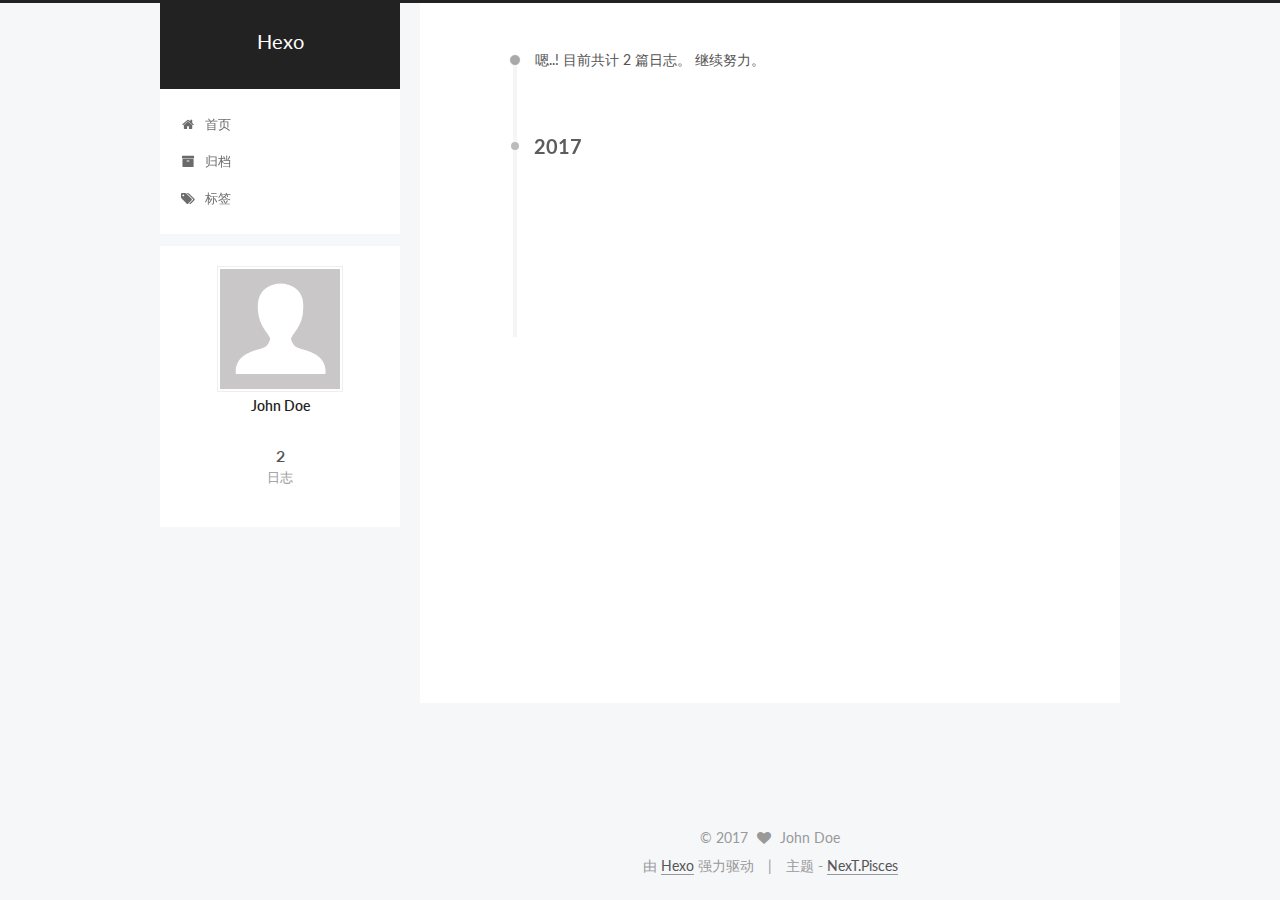
==== archives/index.html @ 5def54e6 "Site updated: 2017-03-14 14:18:37" ====
<!doctype html>



  


<html class="theme-next pisces use-motion" lang="zh-Hans">
<head>
  <meta charset="UTF-8"/>
<meta http-equiv="X-UA-Compatible" content="IE=edge" />
<meta name="viewport" content="width=device-width, initial-scale=1, maximum-scale=1"/>



<meta http-equiv="Cache-Control" content="no-transform" />
<meta http-equiv="Cache-Control" content="no-siteapp" />















  
  
  <link href="/lib/fancybox/source/jquery.fancybox.css?v=2.1.5" rel="stylesheet" type="text/css" />




  
  
  
  

  
    
    
  

  

  

  

  

  
    
    
    <link href="//fonts.googleapis.com/css?family=Lato:300,300italic,400,400italic,700,700italic&subset=latin,latin-ext" rel="stylesheet" type="text/css">
  






<link href="/lib/font-awesome/css/font-awesome.min.css?v=4.6.2" rel="stylesheet" type="text/css" />

<link href="/css/main.css?v=5.1.0" rel="stylesheet" type="text/css" />


  <meta name="keywords" content="Hexo, NexT" />








  <link rel="shortcut icon" type="image/x-icon" href="/favicon.ico?v=5.1.0" />






<meta property="og:type" content="website">
<meta property="og:title" content="Hexo">
<meta property="og:url" content="http://yoursite.com/archives/index.html">
<meta property="og:site_name" content="Hexo">
<meta name="twitter:card" content="summary">
<meta name="twitter:title" content="Hexo">



<script type="text/javascript" id="hexo.configurations">
  var NexT = window.NexT || {};
  var CONFIG = {
    root: '/',
    scheme: 'Pisces',
    sidebar: {"position":"left","display":"post","offset":12,"offset_float":0,"b2t":false,"scrollpercent":false},
    fancybox: true,
    motion: true,
    duoshuo: {
      userId: '0',
      author: '博主'
    },
    algolia: {
      applicationID: '',
      apiKey: '',
      indexName: '',
      hits: {"per_page":10},
      labels: {"input_placeholder":"Search for Posts","hits_empty":"We didn't find any results for the search: ${query}","hits_stats":"${hits} results found in ${time} ms"}
    }
  };
</script>



  <link rel="canonical" href="http://yoursite.com/archives/"/>





  <title> 归档 | Hexo </title>
</head>

<body itemscope itemtype="http://schema.org/WebPage" lang="zh-Hans">

  














  
  
    
  

  <div class="container one-collumn sidebar-position-left  page-archive  ">
    <div class="headband"></div>

    <header id="header" class="header" itemscope itemtype="http://schema.org/WPHeader">
      <div class="header-inner"><div class="site-brand-wrapper">
  <div class="site-meta ">
    

    <div class="custom-logo-site-title">
      <a href="/"  class="brand" rel="start">
        <span class="logo-line-before"><i></i></span>
        <span class="site-title">Hexo</span>
        <span class="logo-line-after"><i></i></span>
      </a>
    </div>
      
        <p class="site-subtitle"></p>
      
  </div>

  <div class="site-nav-toggle">
    <button>
      <span class="btn-bar"></span>
      <span class="btn-bar"></span>
      <span class="btn-bar"></span>
    </button>
  </div>
</div>

<nav class="site-nav">
  

  
    <ul id="menu" class="menu">
      
        
        <li class="menu-item menu-item-home">
          <a href="/" rel="section">
            
              <i class="menu-item-icon fa fa-fw fa-home"></i> <br />
            
            首页
          </a>
        </li>
      
        
        <li class="menu-item menu-item-archives">
          <a href="/archives" rel="section">
            
              <i class="menu-item-icon fa fa-fw fa-archive"></i> <br />
            
            归档
          </a>
        </li>
      
        
        <li class="menu-item menu-item-tags">
          <a href="/tags" rel="section">
            
              <i class="menu-item-icon fa fa-fw fa-tags"></i> <br />
            
            标签
          </a>
        </li>
      

      
    </ul>
  

  
</nav>



 </div>
    </header>

    <main id="main" class="main">
      <div class="main-inner">
        <div class="content-wrap">
          <div id="content" class="content">
            

  <section id="posts" class="posts-collapse">
    <span class="archive-move-on"></span>

    <span class="archive-page-counter">
      
      
      
        
      
      嗯..! 目前共计 2 篇日志。 继续努力。
    </span>

    

      
      
      

      
        
        <div class="collection-title">
          <h2 class="archive-year motion-element" id="archive-year-2017">2017</h2>
        </div>
      
      

      

  <article class="post post-type-normal" itemscope itemtype="http://schema.org/Article">
    <header class="post-header">

      <h1 class="post-title">
        
            <a class="post-title-link" href="/2017/03/14/first-post/" itemprop="url">
              
                <span itemprop="name">first post</span>
              
            </a>
        
      </h1>

      <div class="post-meta">
        <time class="post-time" itemprop="dateCreated"
              datetime="2017-03-14T13:53:15+08:00"
              content="2017-03-14" >
          03-14
        </time>
      </div>

    </header>
  </article>



    

      
      
      

      
      

      

  <article class="post post-type-normal" itemscope itemtype="http://schema.org/Article">
    <header class="post-header">

      <h1 class="post-title">
        
            <a class="post-title-link" href="/2017/03/14/hello-world/" itemprop="url">
              
                <span itemprop="name">Hello World</span>
              
            </a>
        
      </h1>

      <div class="post-meta">
        <time class="post-time" itemprop="dateCreated"
              datetime="2017-03-14T08:54:16+08:00"
              content="2017-03-14" >
          03-14
        </time>
      </div>

    </header>
  </article>



    

  </section>

  


          
          </div>
          


          

        </div>
        
          
  
  <div class="sidebar-toggle">
    <div class="sidebar-toggle-line-wrap">
      <span class="sidebar-toggle-line sidebar-toggle-line-first"></span>
      <span class="sidebar-toggle-line sidebar-toggle-line-middle"></span>
      <span class="sidebar-toggle-line sidebar-toggle-line-last"></span>
    </div>
  </div>

  <aside id="sidebar" class="sidebar">
    <div class="sidebar-inner">

      

      

      <section class="site-overview sidebar-panel sidebar-panel-active">
        <div class="site-author motion-element" itemprop="author" itemscope itemtype="http://schema.org/Person">
          <img class="site-author-image" itemprop="image"
               src="/images/avatar.gif"
               alt="John Doe" />
          <p class="site-author-name" itemprop="name">John Doe</p>
           
              <p class="site-description motion-element" itemprop="description"></p>
          
        </div>
        <nav class="site-state motion-element">

          
            <div class="site-state-item site-state-posts">
              <a href="/archives">
                <span class="site-state-item-count">2</span>
                <span class="site-state-item-name">日志</span>
              </a>
            </div>
          

          

          

        </nav>

        

        <div class="links-of-author motion-element">
          
        </div>

        
        

        
        

        


      </section>

      

      

    </div>
  </aside>


        
      </div>
    </main>

    <footer id="footer" class="footer">
      <div class="footer-inner">
        <div class="copyright" >
  
  &copy; 
  <span itemprop="copyrightYear">2017</span>
  <span class="with-love">
    <i class="fa fa-heart"></i>
  </span>
  <span class="author" itemprop="copyrightHolder">John Doe</span>
</div>


<div class="powered-by">
  由 <a class="theme-link" href="https://hexo.io">Hexo</a> 强力驱动
</div>

<div class="theme-info">
  主题 -
  <a class="theme-link" href="https://github.com/iissnan/hexo-theme-next">
    NexT.Pisces
  </a>
</div>


        

        
      </div>
    </footer>

    
      <div class="back-to-top">
        <i class="fa fa-arrow-up"></i>
        
      </div>
    
    
  </div>

  

<script type="text/javascript">
  if (Object.prototype.toString.call(window.Promise) !== '[object Function]') {
    window.Promise = null;
  }
</script>









  




  
  <script type="text/javascript" src="/lib/jquery/index.js?v=2.1.3"></script>

  
  <script type="text/javascript" src="/lib/fastclick/lib/fastclick.min.js?v=1.0.6"></script>

  
  <script type="text/javascript" src="/lib/jquery_lazyload/jquery.lazyload.js?v=1.9.7"></script>

  
  <script type="text/javascript" src="/lib/velocity/velocity.min.js?v=1.2.1"></script>

  
  <script type="text/javascript" src="/lib/velocity/velocity.ui.min.js?v=1.2.1"></script>

  
  <script type="text/javascript" src="/lib/fancybox/source/jquery.fancybox.pack.js?v=2.1.5"></script>


  


  <script type="text/javascript" src="/js/src/utils.js?v=5.1.0"></script>

  <script type="text/javascript" src="/js/src/motion.js?v=5.1.0"></script>



  
  


  <script type="text/javascript" src="/js/src/affix.js?v=5.1.0"></script>

  <script type="text/javascript" src="/js/src/schemes/pisces.js?v=5.1.0"></script>



  
  
    <script type="text/javascript" id="motion.page.archive">
      $('.archive-year').velocity('transition.slideLeftIn');
    </script>
  


  


  <script type="text/javascript" src="/js/src/bootstrap.js?v=5.1.0"></script>



  



  




	





  





  





  



  
  

  

  

  

  


  

</body>
</html>
---- css/main.css ----
/* normalize.css v3.0.2 | MIT License | git.io/normalize */
html {
  font-family: sans-serif; /* 1 */
  -ms-text-size-adjust: 100%; /* 2 */
  -webkit-text-size-adjust: 100%; /* 2 */
}
body {
  margin: 0;
}
article,
aside,
details,
figcaption,
figure,
footer,
header,
hgroup,
main,
menu,
nav,
section,
summary {
  display: block;
}
audio,
canvas,
progress,
video {
  display: inline-block; /* 1 */
  vertical-align: baseline; /* 2 */
}
audio:not([controls]) {
  display: none;
  height: 0;
}
[hidden],
template {
  display: none;
}
a {
  background-color: transparent;
}
a:active,
a:hover {
  outline: 0;
}
abbr[title] {
  border-bottom: 1px dotted;
}
b,
strong {
  font-weight: bold;
}
dfn {
  font-style: italic;
}
h1 {
  font-size: 2em;
  margin: 0.67em 0;
}
mark {
  background: #ff0;
  color: #000;
}
small {
  font-size: 80%;
}
sub,
sup {
  font-size: 75%;
  line-height: 0;
  position: relative;
  vertical-align: baseline;
}
sup {
  top: -0.5em;
}
sub {
  bottom: -0.25em;
}
img {
  border: 0;
}
svg:not(:root) {
  overflow: hidden;
}
figure {
  margin: 1em 40px;
}
hr {
  -moz-box-sizing: content-box;
  box-sizing: content-box;
  height: 0;
}
pre {
  overflow: auto;
}
code,
kbd,
pre,
samp {
  font-family: monospace, monospace;
  font-size: 1em;
}
button,
input,
optgroup,
select,
textarea {
  color: inherit; /* 1 */
  font: inherit; /* 2 */
  margin: 0; /* 3 */
}
button {
  overflow: visible;
}
button,
select {
  text-transform: none;
}
button,
html input[type="button"],
input[type="reset"],
input[type="submit"] {
  -webkit-appearance: button; /* 2 */
  cursor: pointer; /* 3 */
}
button[disabled],
html input[disabled] {
  cursor: default;
}
button::-moz-focus-inner,
input::-moz-focus-inner {
  border: 0;
  padding: 0;
}
input {
  line-height: normal;
}
input[type="checkbox"],
input[type="radio"] {
  box-sizing: border-box; /* 1 */
  padding: 0; /* 2 */
}
input[type="number"]::-webkit-inner-spin-button,
input[type="number"]::-webkit-outer-spin-button {
  height: auto;
}
input[type="search"] {
  -webkit-appearance: textfield; /* 1 */
  -moz-box-sizing: content-box;
  -webkit-box-sizing: content-box; /* 2 */
  box-sizing: content-box;
}
input[type="search"]::-webkit-search-cancel-button,
input[type="search"]::-webkit-search-decoration {
  -webkit-appearance: none;
}
fieldset {
  border: 1px solid #c0c0c0;
  margin: 0 2px;
  padding: 0.35em 0.625em 0.75em;
}
legend {
  border: 0; /* 1 */
  padding: 0; /* 2 */
}
textarea {
  overflow: auto;
}
optgroup {
  font-weight: bold;
}
table {
  border-collapse: collapse;
  border-spacing: 0;
}
td,
th {
  padding: 0;
}
::selection {
  background: #262a30;
  color: #fff;
}
body {
  position: relative;
  font-family: 'Lato', "PingFang SC", "Microsoft YaHei", sans-serif;
  font-size: 14px;
  line-height: 2;
  color: #555;
  background: #f5f7f9;
}
@media (max-width: 767px) {
  body {
    padding-right: 0 !important;
  }
}
@media (min-width: 768px) and (max-width: 991px) {
  body {
    padding-right: 0 !important;
  }
}
@media (min-width: 1600px) {
  body {
    font-size: 16px;
  }
}
h1,
h2,
h3,
h4,
h5,
h6 {
  margin: 0;
  padding: 0;
  font-weight: bold;
  line-height: 1.5;
  font-family: 'Lato', "PingFang SC", "Microsoft YaHei", sans-serif;
}
h2,
h3,
h4,
h5,
h6 {
  margin: 20px 0 15px;
}
h1 {
  font-size: 22px;
}
@media (max-width: 767px) {
  h1 {
    font-size: 18px;
  }
}
h2 {
  font-size: 20px;
}
@media (max-width: 767px) {
  h2 {
    font-size: 16px;
  }
}
h3 {
  font-size: 18px;
}
@media (max-width: 767px) {
  h3 {
    font-size: 14px;
  }
}
h4 {
  font-size: 16px;
}
@media (max-width: 767px) {
  h4 {
    font-size: 12px;
  }
}
h5 {
  font-size: 14px;
}
@media (max-width: 767px) {
  h5 {
    font-size: 10px;
  }
}
h6 {
  font-size: 12px;
}
@media (max-width: 767px) {
  h6 {
    font-size: 8px;
  }
}
p {
  margin: 0 0 25px 0;
}
a {
  color: #555;
  text-decoration: none;
  border-bottom: 1px solid #999;
  word-wrap: break-word;
}
a:hover {
  color: #222;
  border-bottom-color: #222;
}
blockquote {
  margin: 0;
  padding: 0;
}
img {
  display: block;
  margin: auto;
  max-width: 100%;
  height: auto;
}
hr {
  margin: 40px 0;
  height: 3px;
  border: none;
  background-color: #ddd;
  background-image: repeating-linear-gradient(-45deg, #fff, #fff 4px, transparent 4px, transparent 8px);
}
blockquote {
  padding: 0 15px;
  color: #666;
  border-left: 4px solid #ddd;
}
blockquote cite::before {
  content: "-";
  padding: 0 5px;
}
dt {
  font-weight: 700;
}
dd {
  margin: 0;
  padding: 0;
}
.text-left {
  text-align: left;
}
.text-center {
  text-align: center;
}
.text-right {
  text-align: right;
}
.text-justify {
  text-align: justify;
}
.text-nowrap {
  white-space: nowrap;
}
.text-lowercase {
  text-transform: lowercase;
}
.text-uppercase {
  text-transform: uppercase;
}
.text-capitalize {
  text-transform: capitalize;
}
.center-block {
  display: block;
  margin-left: auto;
  margin-right: auto;
}
.clearfix:before,
.clearfix:after {
  content: " ";
  display: table;
}
.clearfix:after {
  clear: both;
}
.pullquote {
  width: 45%;
}
.pullquote.left {
  float: left;
  margin-left: 5px;
  margin-right: 10px;
}
.pullquote.right {
  float: right;
  margin-left: 10px;
  margin-right: 5px;
}
.affix.affix.affix {
  position: fixed;
}
.translation {
  margin-top: -20px;
  font-size: 14px;
  color: #999;
}
.scrollbar-measure {
  width: 100px;
  height: 100px;
  overflow: scroll;
  position: absolute;
  top: -9999px;
}
.use-motion .motion-element {
  opacity: 0;
}
table {
  margin: 20px 0;
  width: 100%;
  border-collapse: collapse;
  border-spacing: 0;
  border: 1px solid #ddd;
  font-size: 14px;
  table-layout: fixed;
  word-wrap: break-all;
}
table>tbody>tr:nth-of-type(odd) {
  background-color: #f9f9f9;
}
table>tbody>tr:hover {
  background-color: #f5f5f5;
}
caption,
th,
td {
  padding: 8px;
  text-align: left;
  vertical-align: middle;
  font-weight: normal;
}
th,
td {
  border-bottom: 3px solid #ddd;
  border-right: 1px solid #eee;
}
th {
  padding-bottom: 10px;
  font-weight: 700;
}
td {
  border-bottom-width: 1px;
}
html,
body {
  height: 100%;
}
.container {
  position: relative;
  min-height: 100%;
}
.header-inner {
  margin: 0 auto;
  padding: 100px 0 70px;
  width: 700px;
}
@media (min-width: 1600px) {
  .container .header-inner {
    width: 900px;
  }
}
.main {
  padding-bottom: 150px;
}
.main-inner {
  margin: 0 auto;
  width: 700px;
}
@media (min-width: 1600px) {
  .container .main-inner {
    width: 900px;
  }
}
.footer {
  position: absolute;
  left: 0;
  bottom: 0;
  width: 100%;
  min-height: 50px;
}
.footer-inner {
  box-sizing: border-box;
  margin: 20px auto;
  width: 700px;
}
@media (min-width: 1600px) {
  .container .footer-inner {
    width: 900px;
  }
}
pre,
.highlight {
  overflow: auto;
  margin: 20px 0;
  padding: 0;
  font-size: 13px;
  color: #4d4d4c;
  background: #f7f7f7;
  line-height: 1.6;
}
pre,
code {
  font-family: consolas, Menlo, "PingFang SC", "Microsoft YaHei", monospace;
}
code {
  padding: 2px 4px;
  word-wrap: break-word;
  color: #555;
  background: #eee;
  border-radius: 3px;
  font-size: 13px;
}
pre code {
  padding: 0;
  color: #4d4d4c;
  background: none;
  text-shadow: none;
}
.highlight {
  border-radius: 1px;
}
.highlight pre {
  border: none;
  margin: 0;
  padding: 10px 0;
}
.highlight table {
  margin: 0;
  width: auto;
  border: none;
}
.highlight td {
  border: none;
  padding: 0;
}
.highlight figcaption {
  font-size: 1em;
  color: #4d4d4c;
  line-height: 1em;
  margin-bottom: 1em;
}
.highlight figcaption:before,
.highlight figcaption:after {
  content: " ";
  display: table;
}
.highlight figcaption:after {
  clear: both;
}
.highlight figcaption a {
  float: right;
  color: #4d4d4c;
}
.highlight figcaption a:hover {
  border-bottom-color: #4d4d4c;
}
.highlight .gutter pre {
  padding-left: 10px;
  padding-right: 10px;
  color: #869194;
  text-align: right;
  background-color: #eff2f3;
}
.highlight .code pre {
  padding-left: 10px;
  padding-right: 10px;
  background-color: #f7f7f7;
}
.highlight .line {
  height: 20px;
}
.gutter {
  -webkit-user-select: none;
  -moz-user-select: none;
  -ms-user-select: none;
  user-select: none;
}
.gist table {
  width: auto;
}
.gist table td {
  border: none;
}
pre .deletion {
  background: #fdd;
}
pre .addition {
  background: #dfd;
}
pre .meta {
  color: #8959a8;
}
pre .comment {
  color: #8e908c;
}
pre .variable,
pre .attribute,
pre .tag,
pre .regexp,
pre .ruby .constant,
pre .xml .tag .title,
pre .xml .pi,
pre .xml .doctype,
pre .html .doctype,
pre .css .id,
pre .css .class,
pre .css .pseudo {
  color: #c82829;
}
pre .number,
pre .preprocessor,
pre .built_in,
pre .literal,
pre .params,
pre .constant,
pre .command {
  color: #f5871f;
}
pre .ruby .class .title,
pre .css .rules .attribute,
pre .string,
pre .value,
pre .inheritance,
pre .header,
pre .ruby .symbol,
pre .xml .cdata,
pre .special,
pre .number,
pre .formula {
  color: #718c00;
}
pre .title,
pre .css .hexcolor {
  color: #3e999f;
}
pre .function,
pre .python .decorator,
pre .python .title,
pre .ruby .function .title,
pre .ruby .title .keyword,
pre .perl .sub,
pre .javascript .title,
pre .coffeescript .title {
  color: #4271ae;
}
pre .keyword,
pre .javascript .function {
  color: #8959a8;
}
.full-image.full-image.full-image {
  border: none;
  max-width: 100%;
  width: auto;
  margin: 20px auto;
}
@media (min-width: 992px) {
  .full-image.full-image.full-image {
    max-width: none;
    width: 118%;
    margin: 0 -9%;
  }
}
.blockquote-center,
.page-home .post-type-quote blockquote,
.page-post-detail .post-type-quote blockquote {
  position: relative;
  margin: 40px 0;
  padding: 0;
  border-left: none;
  text-align: center;
}
.blockquote-center::before,
.page-home .post-type-quote blockquote::before,
.page-post-detail .post-type-quote blockquote::before,
.blockquote-center::after,
.page-home .post-type-quote blockquote::after,
.page-post-detail .post-type-quote blockquote::after {
  position: absolute;
  content: ' ';
  display: block;
  width: 100%;
  height: 24px;
  opacity: 0.2;
  background-repeat: no-repeat;
  background-position: 0 -6px;
  background-size: 22px 22px;
}
.blockquote-center::before,
.page-home .post-type-quote blockquote::before,
.page-post-detail .post-type-quote blockquote::before {
  top: -20px;
  background-image: url("../images/quote-l.svg");
  border-top: 1px solid #ccc;
}
.blockquote-center::after,
.page-home .post-type-quote blockquote::after,
.page-post-detail .post-type-quote blockquote::after {
  bottom: -20px;
  background-image: url("../images/quote-r.svg");
  border-bottom: 1px solid #ccc;
  background-position: 100% 8px;
}
.blockquote-center p,
.page-home .post-type-quote blockquote p,
.page-post-detail .post-type-quote blockquote p,
.blockquote-center div,
.page-home .post-type-quote blockquote div,
.page-post-detail .post-type-quote blockquote div {
  text-align: center;
}
.post .post-body .group-picture img {
  box-sizing: border-box;
  padding: 0 3px;
  border: none;
}
.post .group-picture-row {
  overflow: hidden;
  margin-top: 6px;
}
.post .group-picture-row:first-child {
  margin-top: 0;
}
.post .group-picture-column {
  float: left;
}
.page-post-detail .post-body .group-picture-column {
  float: none;
  margin-top: 10px;
  width: auto !important;
}
.page-post-detail .post-body .group-picture-column img {
  margin: 0 auto;
}
.page-archive .group-picture-container {
  overflow: hidden;
}
.page-archive .group-picture-row {
  float: left;
}
.page-archive .group-picture-row:first-child {
  margin-top: 6px;
}
.page-archive .group-picture-column {
  max-width: 150px;
  max-height: 150px;
}
.note {
  padding: 20px;
  margin: 20px 0;
  border: 1px solid #eee;
  border-left-width: 5px;
  border-radius: 3px;
}
.note h2,
.note h3,
.note h4,
.note h5,
.note h6 {
  margin-top: 0;
  margin-bottom: 5px;
}
.note p:last-child {
  margin-bottom: 0;
}
.note code {
  border-radius: 3px;
}
.note+.note {
  margin-top: -5px;
}
.default {
  border-left-color: #777;
}
.default h2,
.default h3,
.default h4,
.default h5,
.default h6 {
  color: #777;
}
.primary {
  border-left-color: #428bca;
}
.primary h2,
.primary h3,
.primary h4,
.primary h5,
.primary h6 {
  color: #428bca;
}
.success {
  border-left-color: #5cb85c;
}
.success h2,
.success h3,
.success h4,
.success h5,
.success h6 {
  color: #5cb85c;
}
.danger {
  border-left-color: #d9534f;
}
.danger h2,
.danger h3,
.danger h4,
.danger h5,
.danger h6 {
  color: #d9534f;
}
.warning {
  border-left-color: #f0ad4e;
}
.warning h2,
.warning h3,
.warning h4,
.warning h5,
.warning h6 {
  color: #f0ad4e;
}
.info {
  border-left-color: #5bc0de;
}
.info h2,
.info h3,
.info h4,
.info h5,
.info h6 {
  color: #5bc0de;
}
.btn {
  display: inline-block;
  padding: 0 20px;
  font-size: 14px;
  color: #fff;
  background: #222;
  border: 2px solid #555;
  text-decoration: none;
  border-radius: 0;
  transition-property: background-color;
  transition-duration: 0.2s;
  transition-timing-function: ease-in-out;
  transition-delay: 0s;
}
.btn:hover,
.post-button .btn:hover {
  border-color: #222;
  color: #fff;
  background: #222;
}
.btn-bar {
  display: block;
  width: 22px;
  height: 2px;
  background: #555;
  border-radius: 1px;
}
.btn-bar+.btn-bar {
  margin-top: 4px;
}
.pagination {
  margin: 120px 0 40px;
  text-align: center;
  border-top: 1px solid #eee;
}
.page-number-basic,
.pagination .prev,
.pagination .next,
.pagination .page-number,
.pagination .space {
  display: inline-block;
  position: relative;
  top: -1px;
  margin: 0 10px;
  padding: 0 10px;
  line-height: 30px;
}
@media (max-width: 767px) {
  .page-number-basic,
  .pagination .prev,
  .pagination .next,
  .pagination .page-number,
  .pagination .space {
    margin: 0 5px;
  }
}
.pagination .prev,
.pagination .next,
.pagination .page-number {
  border-bottom: 0;
  border-top: 1px solid #eee;
  transition-property: border-color;
  transition-duration: 0.2s;
  transition-timing-function: ease-in-out;
  transition-delay: 0s;
}
.pagination .prev:hover,
.pagination .next:hover,
.pagination .page-number:hover {
  border-top-color: #222;
}
.pagination .space {
  padding: 0;
  margin: 0;
}
.pagination .prev {
  margin-left: 0;
}
.pagination .next {
  margin-right: 0;
}
.pagination .page-number.current {
  color: #fff;
  background: #ccc;
  border-top-color: #ccc;
}
@media (max-width: 767px) {
  .pagination {
    border-top: none;
  }
  .pagination .prev,
  .pagination .next,
  .pagination .page-number {
    margin-bottom: 10px;
    border-top: 0;
    border-bottom: 1px solid #eee;
  }
  .pagination .prev:hover,
  .pagination .next:hover,
  .pagination .page-number:hover {
    border-bottom-color: #222;
  }
}
.comments {
  margin: 60px 20px 0;
}
.tag-cloud {
  text-align: center;
}
.tag-cloud a {
  display: inline-block;
  margin: 10px;
}
.back-to-top {
  box-sizing: border-box;
  position: fixed;
  bottom: -100px;
  right: 30px;
  z-index: 1050;
  padding: 0 6px;
  width: 24px;
  background: #222;
  font-size: 12px;
  opacity: 0.6;
  color: #fff;
  cursor: pointer;
  text-align: center;
  -webkit-transform: translateZ(0);
  transition-property: bottom;
  transition-duration: 0.2s;
  transition-timing-function: ease-in-out;
  transition-delay: 0s;
}
@media (max-width: 767px) {
  .back-to-top {
    display: none;
  }
}
@media (min-width: 768px) and (max-width: 991px) {
  .back-to-top {
    display: none;
  }
}
.back-to-top.back-to-top-on {
  bottom: 30px;
}
.header {
  background: #fff;
}
.header-inner {
  position: relative;
}
.headband {
  height: 3px;
  background: #222;
}
.site-meta {
  margin: 0;
  text-align: center;
}
@media (max-width: 767px) {
  .site-meta {
    text-align: center;
  }
}
.brand {
  position: relative;
  display: inline-block;
  padding: 0 40px;
  color: #fff;
  background: #222;
  border-bottom: none;
}
.brand:hover {
  color: #fff;
}
.logo {
  display: inline-block;
  margin-right: 5px;
  line-height: 36px;
  vertical-align: top;
}
.site-title {
  display: inline-block;
  vertical-align: top;
  line-height: 36px;
  font-size: 20px;
  font-weight: normal;
  font-family: 'Lato', "PingFang SC", "Microsoft YaHei", sans-serif;
}
.site-subtitle {
  margin-top: 10px;
  font-size: 13px;
  color: #ddd;
}
.use-motion .brand {
  opacity: 0;
}
.use-motion .logo,
.use-motion .site-title,
.use-motion .site-subtitle {
  opacity: 0;
  position: relative;
  top: -10px;
}
.site-nav-toggle {
  display: none;
  position: absolute;
  top: 10px;
  left: 10px;
}
@media (max-width: 767px) {
  .site-nav-toggle {
    display: block;
  }
}
.site-nav-toggle button {
  margin-top: 2px;
  padding: 9px 10px;
  background: transparent;
  border: none;
}
@media (max-width: 767px) {
  .site-nav {
    display: none;
    margin: 0 -10px;
    padding: 0 10px;
    clear: both;
    border-top: 1px solid #ddd;
  }
}
@media (min-width: 768px) and (max-width: 991px) {
  .site-nav {
    display: block !important;
  }
}
@media (min-width: 992px) {
  .site-nav {
    display: block !important;
  }
}
.menu {
  margin-top: 20px;
  padding-left: 0;
  text-align: center;
}
.menu .menu-item {
  display: inline-block;
  margin: 0 10px;
  list-style: none;
}
@media screen and (max-width: 767px) {
  .menu .menu-item {
    margin-top: 10px;
  }
}
.menu .menu-item a {
  display: block;
  font-size: 13px;
  line-height: inherit;
  border-bottom: 1px solid transparent;
  transition-property: border-color;
  transition-duration: 0.2s;
  transition-timing-function: ease-in-out;
  transition-delay: 0s;
}
.menu .menu-item a:hover,
.menu-item-active a {
  border-bottom-color: #222;
}
.menu .menu-item .fa {
  margin-right: 5px;
}
.use-motion .menu-item {
  opacity: 0;
}
.post-body {
  font-family: 'Lato', "PingFang SC", "Microsoft YaHei", sans-serif;
}
@media (max-width: 767px) {
  .post-body {
    word-break: break-word;
  }
}
.post-body .fancybox img {
  display: block !important;
  margin: 0 auto;
  cursor: pointer;
  cursor: zoom-in;
  cursor: -webkit-zoom-in;
}
.post-body .image-caption,
.post-body .figure .caption {
  margin: 10px auto 15px;
  text-align: center;
  font-size: 14px;
  color: #999;
  font-weight: bold;
  line-height: 1;
}
.post-sticky-flag {
  display: inline-block;
  font-size: 16px;
  -ms-transform: rotate(30deg);
  -webkit-transform: rotate(30deg);
  -moz-transform: rotate(30deg);
  -ms-transform: rotate(30deg);
  -o-transform: rotate(30deg);
  transform: rotate(30deg);
}
.posts-expand {
  padding-top: 40px;
}
@media (max-width: 767px) {
  .posts-expand {
    margin: 0 20px;
  }
  .post-body pre,
  .post-body .highlight {
    padding: 10px;
  }
  .post-body pre .gutter pre,
  .post-body .highlight .gutter pre {
    padding-right: 10px;
  }
}
@media (min-width: 992px) {
  .posts-expand .post-body {
    text-align: justify;
  }
}
.posts-expand .post-body h2,
.posts-expand .post-body h3,
.posts-expand .post-body h4,
.posts-expand .post-body h5,
.posts-expand .post-body h6 {
  padding-top: 10px;
}
.posts-expand .post-body h2 .header-anchor,
.posts-expand .post-body h3 .header-anchor,
.posts-expand .post-body h4 .header-anchor,
.posts-expand .post-body h5 .header-anchor,
.posts-expand .post-body h6 .header-anchor {
  float: right;
  margin-left: 10px;
  color: #ccc;
  border-bottom-style: none;
  visibility: hidden;
}
.posts-expand .post-body h2 .header-anchor:hover,
.posts-expand .post-body h3 .header-anchor:hover,
.posts-expand .post-body h4 .header-anchor:hover,
.posts-expand .post-body h5 .header-anchor:hover,
.posts-expand .post-body h6 .header-anchor:hover {
  color: inherit;
}
.posts-expand .post-body h2:hover .header-anchor,
.posts-expand .post-body h3:hover .header-anchor,
.posts-expand .post-body h4:hover .header-anchor,
.posts-expand .post-body h5:hover .header-anchor,
.posts-expand .post-body h6:hover .header-anchor {
  visibility: visible;
}
.posts-expand .post-body ul li {
  list-style: circle;
}
.posts-expand .post-body img {
  box-sizing: border-box;
  margin: auto;
  padding: 3px;
  border: 1px solid #ddd;
}
.posts-expand .fancybox img {
  margin: 0 auto;
}
@media (max-width: 767px) {
  .posts-collapse {
    margin: 0 20px;
  }
  .posts-collapse .post-title,
  .posts-collapse .post-meta {
    display: block;
    width: auto;
    text-align: left;
  }
}
.posts-collapse {
  position: relative;
  z-index: 1010;
  margin-left: 55px;
}
.posts-collapse::after {
  content: " ";
  position: absolute;
  top: 20px;
  left: 0;
  margin-left: -2px;
  width: 4px;
  height: 100%;
  background: #f5f5f5;
  z-index: -1;
}
@media (max-width: 767px) {
  .posts-collapse {
    margin: 0 20px;
  }
}
.posts-collapse .collection-title {
  position: relative;
  margin: 60px 0;
}
.posts-collapse .collection-title h2 {
  margin-left: 20px;
}
.posts-collapse .collection-title small {
  color: #bbb;
}
.posts-collapse .collection-title::before {
  content: " ";
  position: absolute;
  left: 0;
  top: 50%;
  margin-left: -4px;
  margin-top: -4px;
  width: 8px;
  height: 8px;
  background: #bbb;
  border-radius: 50%;
}
.posts-collapse .post {
  margin: 30px 0;
}
.posts-collapse .post-header {
  position: relative;
  transition-duration: 0.2s;
  transition-timing-function: ease-in-out;
  transition-delay: 0s;
  transition-property: border;
  border-bottom: 1px dashed #ccc;
}
.posts-collapse .post-header::before {
  content: " ";
  position: absolute;
  left: 0;
  top: 12px;
  width: 6px;
  height: 6px;
  margin-left: -4px;
  background: #bbb;
  border-radius: 50%;
  border: 1px solid #fff;
  transition-duration: 0.2s;
  transition-timing-function: ease-in-out;
  transition-delay: 0s;
  transition-property: background;
}
.posts-collapse .post-header:hover {
  border-bottom-color: #666;
}
.posts-collapse .post-header:hover::before {
  background: #222;
}
.posts-collapse .post-meta {
  position: absolute;
  font-size: 12px;
  left: 20px;
  top: 5px;
}
.posts-collapse .post-comments-count {
  display: none;
}
.posts-collapse .post-title {
  margin-left: 60px;
  font-size: 16px;
  font-weight: normal;
  line-height: inherit;
}
.posts-collapse .post-title::after {
  margin-left: 3px;
  opacity: 0.6;
}
.posts-collapse .post-title a {
  color: #666;
  border-bottom: none;
}
.page-home .post-type-quote .post-header,
.page-post-detail .post-type-quote .post-header,
.page-home .post-type-quote .post-tags,
.page-post-detail .post-type-quote .post-tags {
  display: none;
}
.posts-expand .post-title {
  font-size: 26px;
  text-align: center;
  word-break: break-word;
  font-weight: 400;
}
@media (max-width: 767px) {
  .posts-expand .post-title {
    font-size: 22px;
  }
}
.posts-expand .post-title-link {
  display: inline-block;
  position: relative;
  color: #555;
  border-bottom: none;
  line-height: 1.2;
  vertical-align: top;
}
.posts-expand .post-title-link::before {
  content: "";
  position: absolute;
  width: 100%;
  height: 2px;
  bottom: 0;
  left: 0;
  background-color: #000;
  visibility: hidden;
  -webkit-transform: scaleX(0);
  -moz-transform: scaleX(0);
  -ms-transform: scaleX(0);
  -o-transform: scaleX(0);
  transform: scaleX(0);
  transition-duration: 0.2s;
  transition-timing-function: ease-in-out;
  transition-delay: 0s;
}
.posts-expand .post-title-link:hover::before {
  visibility: visible;
  -webkit-transform: scaleX(1);
  -moz-transform: scaleX(1);
  -ms-transform: scaleX(1);
  -o-transform: scaleX(1);
  transform: scaleX(1);
}
.posts-expand .post-title-link .fa {
  font-size: 16px;
}
.posts-expand .post-meta {
  margin: 3px 0 60px 0;
  color: #999;
  font-family: 'Lato', "PingFang SC", "Microsoft YaHei", sans-serif;
  font-size: 12px;
  text-align: center;
}
.posts-expand .post-meta .post-category-list {
  display: inline-block;
  margin: 0;
  padding: 3px;
}
.posts-expand .post-meta .post-category-list-link {
  color: #999;
}
.posts-expand .post-meta .post-description {
  font-size: 14px;
  margin-top: 2px;
}
.post-meta-divider {
  margin: 0 0.5em;
}
.post-meta-item-icon {
  margin-right: 3px;
}
@media (min-width: 768px) and (max-width: 991px) {
  .post-meta-item-icon {
    display: inline-block;
  }
}
@media (max-width: 767px) {
  .post-meta-item-icon {
    display: inline-block;
  }
}
@media (min-width: 768px) and (max-width: 991px) {
  .post-meta-item-text {
    display: none;
  }
}
@media (max-width: 767px) {
  .post-meta-item-text {
    display: none;
  }
}
@media (max-width: 767px) {
  .posts-expand .post-comments-count {
    display: none;
  }
}
.social-like {
  font-size: 14px;
  height: 20px;
  text-align: center;
  border-top: 1px solid #eee;
  padding-top: 9px;
  margin-top: 45px;
  display: flex;
  justify-content: center;
}
.vk_like {
  width: 85px;
  height: 21px;
  padding-top: 7px;
  align-self: center;
}
.fb_like {
  height: 30px;
  align-self: center;
}
.post-button {
  margin-top: 50px;
}
.post-button .btn {
  color: #555;
  font-size: 14px;
  background: #fff;
  border-radius: 2px;
  line-height: 2;
  margin: 0 4px 8px 4px;
}
.post-button .fa-fw {
  width: 1.285714285714286em;
  text-align: left;
}
.posts-expand .post-tags {
  margin-top: 40px;
  text-align: center;
}
.posts-expand .post-tags a {
  display: inline-block;
  margin-right: 10px;
  font-size: 13px;
}
.post-nav {
  display: table;
  margin-top: 15px;
  width: 100%;
  border-top: 1px solid #eee;
}
.post-nav-divider {
  display: table-cell;
  width: 10%;
}
.post-nav-item {
  display: table-cell;
  padding: 10px 0 0 0;
  width: 45%;
  vertical-align: top;
}
.post-nav-item a {
  position: relative;
  display: block;
  line-height: 25px;
  font-size: 14px;
  color: #555;
  border-bottom: none;
}
.post-nav-item a:hover {
  color: #222;
  border-bottom: none;
}
.post-nav-item a:active {
  top: 2px;
}
.post-nav-item .fa {
  position: absolute;
  top: 8px;
  left: 0;
  font-size: 12px;
}
.post-nav-next a {
  padding-left: 15px;
}
.post-nav-prev {
  text-align: right;
}
.post-nav-prev a {
  padding-right: 15px;
}
.post-nav-prev .fa {
  right: 0;
  left: auto;
}
.posts-expand .post-eof {
  display: block;
  margin: 80px auto 60px;
  width: 8%;
  height: 1px;
  background: #ccc;
  text-align: center;
}
.post:last-child .post-eof.post-eof.post-eof {
  display: none;
}
.post-gallery {
  display: table;
  table-layout: fixed;
  width: 100%;
  border-collapse: separate;
}
.post-gallery-row {
  display: table-row;
}
.post-gallery .post-gallery-img {
  display: table-cell;
  text-align: center;
  vertical-align: middle;
  border: none;
}
.post-gallery .post-gallery-img img {
  max-width: 100%;
  max-height: 100%;
  border: none;
}
.fancybox-close,
.fancybox-close:hover {
  border: none;
}
.sidebar {
  position: fixed;
  right: 0;
  top: 0;
  bottom: 0;
  width: 0;
  z-index: 1040;
  box-shadow: inset 0 2px 6px #000;
  background: #222;
  -webkit-transform: translateZ(0);
}
.sidebar a {
  color: #999;
  border-bottom-color: #555;
}
.sidebar a:hover {
  color: #eee;
}
@media (min-width: 768px) and (max-width: 991px) {
  .sidebar {
    display: none !important;
  }
}
@media (max-width: 767px) {
  .sidebar {
    display: none !important;
  }
}
.sidebar-inner {
  position: relative;
  padding: 20px 10px;
  color: #999;
  text-align: center;
}
.sidebar-toggle {
  position: fixed;
  right: 30px;
  bottom: 45px;
  width: 14px;
  height: 14px;
  padding: 5px;
  background: #222;
  line-height: 0;
  z-index: 1050;
  cursor: pointer;
  -webkit-transform: translateZ(0);
}
@media (min-width: 768px) and (max-width: 991px) {
  .sidebar-toggle {
    display: none;
  }
}
@media (max-width: 767px) {
  .sidebar-toggle {
    display: none;
  }
}
.sidebar-toggle-line {
  position: relative;
  display: inline-block;
  vertical-align: top;
  height: 2px;
  width: 100%;
  background: #fff;
  margin-top: 3px;
}
.sidebar-toggle-line:first-child {
  margin-top: 0;
}
.site-author-image {
  display: block;
  margin: 0 auto;
  padding: 2px;
  max-width: 120px;
  height: auto;
  border: 1px solid #eee;
}
.site-author-name {
  margin: 0;
  text-align: center;
  color: #222;
  font-weight: 600;
}
.site-description {
  margin-top: 0;
  text-align: center;
  font-size: 13px;
  color: #999;
}
.site-state {
  overflow: hidden;
  line-height: 1.4;
  white-space: nowrap;
  text-align: center;
}
.site-state-item {
  display: inline-block;
  padding: 0 15px;
  border-left: 1px solid #eee;
}
.site-state-item:first-child {
  border-left: none;
}
.site-state-item a {
  border-bottom: none;
}
.site-state-item-count {
  display: block;
  text-align: center;
  color: inherit;
  font-weight: 600;
  font-size: 16px;
}
.site-state-item-name {
  font-size: 13px;
  color: #999;
}
.feed-link {
  margin-top: 20px;
}
.feed-link a {
  display: inline-block;
  padding: 0 15px;
  color: #fc6423;
  border: 1px solid #fc6423;
  border-radius: 4px;
}
.feed-link a i {
  color: #fc6423;
  font-size: 14px;
}
.feed-link a:hover {
  color: #fff;
  background: #fc6423;
}
.feed-link a:hover i {
  color: #fff;
}
.links-of-author {
  margin-top: 20px;
}
.links-of-author a {
  display: inline-block;
  vertical-align: middle;
  margin-right: 10px;
  margin-bottom: 10px;
  border-bottom-color: #555;
  font-size: 13px;
}
.links-of-author a:before {
  display: inline-block;
  vertical-align: middle;
  margin-right: 3px;
  content: " ";
  width: 4px;
  height: 4px;
  border-radius: 50%;
  background: #f4d74b;
}
.links-of-blogroll {
  font-size: 13px;
}
.links-of-blogroll-title {
  margin-top: 20px;
  font-size: 14px;
  font-weight: 600;
}
.links-of-blogroll-list {
  margin: 0;
  padding: 0;
  list-style: none;
}
.links-of-blogroll-item {
  padding: 2px 10px;
}
.sidebar-nav {
  margin: 0 0 20px;
  padding-left: 0;
}
.sidebar-nav li {
  display: inline-block;
  cursor: pointer;
  border-bottom: 1px solid transparent;
  font-size: 14px;
  color: #555;
}
.sidebar-nav li:hover {
  color: #fc6423;
}
.page-post-detail .sidebar-nav-toc {
  padding: 0 5px;
}
.page-post-detail .sidebar-nav-overview {
  margin-left: 10px;
}
.sidebar-nav .sidebar-nav-active {
  color: #fc6423;
  border-bottom-color: #fc6423;
}
.sidebar-nav .sidebar-nav-active:hover {
  color: #fc6423;
}
.sidebar-panel {
  display: none;
}
.sidebar-panel-active {
  display: block;
}
.post-toc-empty {
  font-size: 14px;
  color: #666;
}
.post-toc-wrap {
  overflow: hidden;
}
.post-toc {
  overflow: auto;
}
.post-toc ol {
  margin: 0;
  padding: 0 2px 5px 10px;
  text-align: left;
  list-style: none;
  font-size: 14px;
}
.post-toc ol > ol {
  padding-left: 0;
}
.post-toc ol a {
  transition-duration: 0.2s;
  transition-timing-function: ease-in-out;
  transition-delay: 0s;
  transition-property: all;
  color: #666;
  border-bottom-color: #ccc;
}
.post-toc ol a:hover {
  color: #000;
  border-bottom-color: #000;
}
.post-toc .nav-item {
  overflow: hidden;
  text-overflow: ellipsis;
  white-space: nowrap;
  line-height: 1.8;
}
.post-toc .nav .nav-child {
  display: none;
}
.post-toc .nav .active > .nav-child {
  display: block;
}
.post-toc .nav .active-current > .nav-child {
  display: block;
}
.post-toc .nav .active-current > .nav-child > .nav-item {
  display: block;
}
.post-toc .nav .active > a {
  color: #fc6423;
  border-bottom-color: #fc6423;
}
.post-toc .nav .active-current > a {
  color: #fc6423;
}
.post-toc .nav .active-current > a:hover {
  color: #fc6423;
}
.footer {
  font-size: 14px;
  color: #999;
}
.footer img {
  border: none;
}
.footer-inner {
  text-align: center;
}
.with-love {
  display: inline-block;
  margin: 0 5px;
}
.powered-by,
.theme-info {
  display: inline-block;
}
.powered-by {
  margin-right: 10px;
}
.powered-by::after {
  content: "|";
  padding-left: 10px;
}
.cc-license {
  margin-top: 10px;
  text-align: center;
}
.cc-license .cc-opacity {
  opacity: 0.7;
  border-bottom: none;
}
.cc-license .cc-opacity:hover {
  opacity: 0.9;
}
.cc-license img {
  display: inline-block;
}
.theme-next #ds-thread #ds-reset {
  color: #555;
}
.theme-next #ds-thread #ds-reset .ds-replybox {
  margin-bottom: 30px;
}
.theme-next #ds-thread #ds-reset .ds-replybox .ds-avatar,
.theme-next #ds-reset .ds-avatar img {
  box-shadow: none;
}
.theme-next #ds-thread #ds-reset .ds-textarea-wrapper {
  border-color: #c7d4e1;
  background: none;
  border-top-right-radius: 3px;
  border-top-left-radius: 3px;
}
.theme-next #ds-thread #ds-reset .ds-textarea-wrapper textarea {
  height: 60px;
}
.theme-next #ds-reset .ds-rounded-top {
  border-radius: 0;
}
.theme-next #ds-thread #ds-reset .ds-post-toolbar {
  box-sizing: border-box;
  border: 1px solid #c7d4e1;
  background: #f6f8fa;
}
.theme-next #ds-thread #ds-reset .ds-post-options {
  height: 40px;
  border: none;
  background: none;
}
.theme-next #ds-thread #ds-reset .ds-toolbar-buttons {
  top: 11px;
}
.theme-next #ds-thread #ds-reset .ds-sync {
  top: 5px;
}
.theme-next #ds-thread #ds-reset .ds-post-button {
  top: 4px;
  right: 5px;
  width: 90px;
  height: 30px;
  border: 1px solid #c5ced7;
  border-radius: 3px;
  background-image: linear-gradient(#fbfbfc, #f5f7f9);
  color: #60676d;
}
.theme-next #ds-thread #ds-reset .ds-post-button:hover {
  background-position: 0 -30px;
  color: #60676d;
}
.theme-next #ds-thread #ds-reset .ds-comments-info {
  padding: 10px 0;
}
.theme-next #ds-thread #ds-reset .ds-sort {
  display: none;
}
.theme-next #ds-thread #ds-reset li.ds-tab a.ds-current {
  border: none;
  background: #f6f8fa;
  color: #60676d;
}
.theme-next #ds-thread #ds-reset li.ds-tab a.ds-current:hover {
  background-color: #e9f0f7;
  color: #60676d;
}
.theme-next #ds-thread #ds-reset li.ds-tab a {
  border-radius: 2px;
  padding: 5px;
}
.theme-next #ds-thread #ds-reset .ds-login-buttons p {
  color: #999;
  line-height: 36px;
}
.theme-next #ds-thread #ds-reset .ds-login-buttons .ds-service-list li {
  height: 28px;
}
.theme-next #ds-thread #ds-reset .ds-service-list a {
  background: none;
  padding: 5px;
  border: 1px solid;
  border-radius: 3px;
  text-align: center;
}
.theme-next #ds-thread #ds-reset .ds-service-list a:hover {
  color: #fff;
  background: #666;
}
.theme-next #ds-thread #ds-reset .ds-service-list .ds-weibo {
  color: #fc9b00;
  border-color: #fc9b00;
}
.theme-next #ds-thread #ds-reset .ds-service-list .ds-weibo:hover {
  background: #fc9b00;
}
.theme-next #ds-thread #ds-reset .ds-service-list .ds-qq {
  color: #60a3ec;
  border-color: #60a3ec;
}
.theme-next #ds-thread #ds-reset .ds-service-list .ds-qq:hover {
  background: #60a3ec;
}
.theme-next #ds-thread #ds-reset .ds-service-list .ds-renren {
  color: #2e7ac4;
  border-color: #2e7ac4;
}
.theme-next #ds-thread #ds-reset .ds-service-list .ds-renren:hover {
  background: #2e7ac4;
}
.theme-next #ds-thread #ds-reset .ds-service-list .ds-douban {
  color: #37994c;
  border-color: #37994c;
}
.theme-next #ds-thread #ds-reset .ds-service-list .ds-douban:hover {
  background: #37994c;
}
.theme-next #ds-thread #ds-reset .ds-service-list .ds-kaixin {
  color: #fef20d;
  border-color: #fef20d;
}
.theme-next #ds-thread #ds-reset .ds-service-list .ds-kaixin:hover {
  background: #fef20d;
}
.theme-next #ds-thread #ds-reset .ds-service-list .ds-netease {
  color: #f00;
  border-color: #f00;
}
.theme-next #ds-thread #ds-reset .ds-service-list .ds-netease:hover {
  background: #f00;
}
.theme-next #ds-thread #ds-reset .ds-service-list .ds-sohu {
  color: #ffcb05;
  border-color: #ffcb05;
}
.theme-next #ds-thread #ds-reset .ds-service-list .ds-sohu:hover {
  background: #ffcb05;
}
.theme-next #ds-thread #ds-reset .ds-service-list .ds-baidu {
  color: #2831e0;
  border-color: #2831e0;
}
.theme-next #ds-thread #ds-reset .ds-service-list .ds-baidu:hover {
  background: #2831e0;
}
.theme-next #ds-thread #ds-reset .ds-service-list .ds-google {
  color: #166bec;
  border-color: #166bec;
}
.theme-next #ds-thread #ds-reset .ds-service-list .ds-google:hover {
  background: #166bec;
}
.theme-next #ds-thread #ds-reset .ds-service-list .ds-weixin {
  color: #00ce0d;
  border-color: #00ce0d;
}
.theme-next #ds-thread #ds-reset .ds-service-list .ds-weixin:hover {
  background: #00ce0d;
}
.theme-next #ds-thread #ds-reset .ds-service-list .ds-more-services {
  border: none;
}
.theme-next #ds-thread #ds-reset .ds-service-list .ds-more-services:hover {
  background: none;
}
.theme-next #ds-reset .duoshuo-ua-admin {
  display: inline-block;
  color: #f00;
}
.theme-next #ds-reset .duoshuo-ua-platform,
.theme-next #ds-reset .duoshuo-ua-browser {
  color: #ccc;
}
.theme-next #ds-reset .duoshuo-ua-platform .fa,
.theme-next #ds-reset .duoshuo-ua-browser .fa {
  display: inline-block;
  margin-right: 3px;
}
.theme-next #ds-reset .duoshuo-ua-separator {
  display: inline-block;
  margin-left: 5px;
}
.theme-next .this_ua {
  background-color: #ccc !important;
  border-radius: 4px;
  padding: 0 5px !important;
  margin: 1px 1px !important;
  border: 1px solid #bbb !important;
  color: #fff;
  display: inline-block !important;
}
.theme-next .this_ua.admin {
  background-color: #d9534f !important;
  border-color: #d9534f !important;
}
.theme-next .this_ua.platform.iOS,
.theme-next .this_ua.platform.Mac,
.theme-next .this_ua.platform.Windows {
  background-color: #39b3d7 !important;
  border-color: #46b8da !important;
}
.theme-next .this_ua.platform.Linux {
  background-color: #3a3a3a !important;
  border-color: #1f1f1f !important;
}
.theme-next .this_ua.platform.Android {
  background-color: #00c47d !important;
  border-color: #01b171 !important;
}
.theme-next .this_ua.browser.Mobile,
.theme-next .this_ua.browser.Chrome {
  background-color: #5cb85c !important;
  border-color: #4cae4c !important;
}
.theme-next .this_ua.browser.Firefox {
  background-color: #f0ad4e !important;
  border-color: #eea236 !important;
}
.theme-next .this_ua.browser.Maxthon,
.theme-next .this_ua.browser.IE {
  background-color: #428bca !important;
  border-color: #357ebd !important;
}
.theme-next .this_ua.browser.baidu,
.theme-next .this_ua.browser.UCBrowser,
.theme-next .this_ua.browser.Opera {
  background-color: #d9534f !important;
  border-color: #d43f3a !important;
}
.theme-next .this_ua.browser.Android,
.theme-next .this_ua.browser.QQBrowser {
  background-color: #78ace9 !important;
  border-color: #4cae4c !important;
}
.cloud-tie-wrapper img {
  display: inline-block;
}
.cloud-tie-wrapper .total-txt {
  font-size: 1em !important;
}
.cloud-tie-join-count .join-count {
  color: #555 !important;
  font-size: inherit !important;
  margin: 0 !important;
}
.post-spread {
  margin-top: 20px;
  text-align: center;
}
.jiathis_style {
  display: inline-block;
}
.jiathis_style a {
  border: none;
}
.post-spread {
  margin-top: 20px;
  text-align: center;
}
.bdshare-slide-button-box a {
  border: none;
}
.bdsharebuttonbox {
  display: inline-block;
}
.bdsharebuttonbox a {
  border: none;
}
.local-search-pop-overlay {
  position: fixed;
  width: 100%;
  height: 100%;
  top: 0;
  left: 0;
  z-index: 2080;
  background-color: rgba(0,0,0,0.3);
}
.local-search-popup {
  display: none;
  position: fixed;
  top: 10%;
  left: 50%;
  margin-left: -350px;
  width: 700px;
  height: 80%;
  padding: 0;
  background: #fff;
  color: #333;
  z-index: 9999;
  border-radius: 5px;
}
@media (max-width: 767px) {
  .local-search-popup {
    padding: 0;
    top: 0;
    left: 0;
    margin: 0;
    width: 100%;
    height: 100%;
    border-radius: 0;
  }
}
.local-search-popup ul.search-result-list {
  padding: 0;
  margin: 0 5px;
}
.local-search-popup p.search-result {
  border-bottom: 1px dashed #ccc;
  padding: 5px 0;
}
.local-search-popup a.search-result-title {
  font-weight: bold;
  font-size: 16px;
}
.local-search-popup .search-keyword {
  border-bottom: 1px dashed #f00;
  font-size: 14px;
  font-weight: bold;
  color: #f00;
}
.local-search-popup .local-search-header {
  padding: 5px;
  height: 36px;
  background: #f5f5f5;
  border-top-left-radius: 5px;
  border-top-right-radius: 5px;
}
.local-search-popup #local-search-result {
  overflow: auto;
  position: relative;
  padding: 5px 25px;
  height: calc(100% - 55px);
}
.local-search-popup .local-search-input-wrapper {
  display: inline-block;
  width: calc(100% - 60px);
  height: 36px;
  line-height: 36px;
  padding: 0 5px;
}
.local-search-popup .local-search-input-wrapper input {
  padding: 8px 0;
  height: 20px;
  display: block;
  width: 100%;
  outline: none;
  border: none;
  background: transparent;
  vertical-align: middle;
}
.local-search-popup .search-icon,
.local-search-popup .popup-btn-close {
  display: inline-block;
  font-size: 18px;
  color: #999;
  height: 36px;
  width: 18px;
}
.local-search-popup .search-icon {
  float: left;
}
.local-search-popup .popup-btn-close {
  border-left: 1px solid #eee;
  float: right;
  cursor: pointer;
  padding-left: 10px;
}
.local-search-popup #no-result {
  position: absolute;
  left: 50%;
  top: 50%;
  -webkit-transform: translate(-50%, -50%);
  -webkit-transform: translate(-50%, -50%);
  -moz-transform: translate(-50%, -50%);
  -ms-transform: translate(-50%, -50%);
  -o-transform: translate(-50%, -50%);
  transform: translate(-50%, -50%);
  color: #ccc;
}
@media (min-width: 768px) and (max-width: 991px) {
  .busuanzi-count {
    width: auto;
  }
}
@media (max-width: 767px) {
  .busuanzi-count {
    width: auto;
  }
}
.site-uv,
.site-pv,
.page-pv {
  display: inline-block;
}
.site-uv .busuanzi-value,
.site-pv .busuanzi-value,
.page-pv .busuanzi-value {
  margin: 0 5px;
}
.site-uv {
  margin-right: 10px;
}
.site-uv::after {
  content: "|";
  padding-left: 10px;
}
.use-motion .post {
  opacity: 0;
}
.page-archive .archive-page-counter {
  position: relative;
  top: 3px;
  left: 20px;
}
@media (max-width: 767px) {
  .page-archive .archive-page-counter {
    top: 5px;
  }
}
.page-archive .posts-collapse .archive-move-on {
  position: absolute;
  top: 11px;
  left: 0;
  margin-left: -6px;
  width: 10px;
  height: 10px;
  opacity: 0.5;
  background: #555;
  border: 1px solid #fff;
  border-radius: 50%;
}
.category-all-page .category-all-title {
  text-align: center;
}
.category-all-page .category-all {
  margin-top: 20px;
}
.category-all-page .category-list {
  margin: 0;
  padding: 0;
  list-style: none;
}
.category-all-page .category-list-item {
  margin: 5px 10px;
}
.category-all-page .category-list-count {
  color: #bbb;
}
.category-all-page .category-list-count:before {
  display: inline;
  content: " (";
}
.category-all-page .category-list-count:after {
  display: inline;
  content: ") ";
}
.category-all-page .category-list-child {
  padding-left: 10px;
}
#schedule ul#event-list {
  padding-left: 30px;
}
#schedule ul#event-list hr {
  margin: 20px 0 45px 0 !important;
  background: #222;
}
#schedule ul#event-list hr:after {
  display: inline-block;
  content: 'NOW';
  background: #222;
  color: #fff;
  font-weight: bold;
  text-align: right;
  padding: 0 5px;
}
#schedule ul#event-list li.event {
  margin: 20px 0px;
  background: #f9f9f9;
  padding-left: 10px;
  min-height: 40px;
}
#schedule ul#event-list li.event h2.event-summary {
  margin: 0;
  padding-bottom: 3px;
}
#schedule ul#event-list li.event h2.event-summary:before {
  display: inline-block;
  font-family: FontAwesome;
  font-size: 8px;
  content: '\f111';
  vertical-align: middle;
  margin-right: 25px;
  color: #bbb;
}
#schedule ul#event-list li.event span.event-relative-time {
  display: inline-block;
  font-size: 12px;
  font-weight: 400;
  padding-left: 12px;
  color: #bbb;
}
#schedule ul#event-list li.event span.event-details {
  display: block;
  color: #bbb;
  margin-left: 56px;
  padding-top: 3px;
  padding-bottom: 6px;
  text-indent: -24px;
  line-height: 18px;
}
#schedule ul#event-list li.event span.event-details:before {
  text-indent: 0;
  display: inline-block;
  width: 14px;
  font-family: FontAwesome;
  text-align: center;
  margin-right: 9px;
  color: #bbb;
}
#schedule ul#event-list li.event span.event-details.event-location:before {
  content: '\f041';
}
#schedule ul#event-list li.event span.event-details.event-duration:before {
  content: '\f017';
}
#schedule ul#event-list li.event-past {
  background: #fcfcfc;
}
#schedule ul#event-list li.event-past > * {
  opacity: 0.6;
}
#schedule ul#event-list li.event-past h2.event-summary {
  color: #bbb;
}
#schedule ul#event-list li.event-past h2.event-summary:before {
  color: #dfdfdf;
}
#schedule ul#event-list li.event-now {
  background: #222;
  color: #fff;
  padding: 15px 0 15px 10px;
}
#schedule ul#event-list li.event-now h2.event-summary:before {
  -webkit-transform: scale(1.2);
  -moz-transform: scale(1.2);
  -ms-transform: scale(1.2);
  -o-transform: scale(1.2);
  transform: scale(1.2);
  color: #fff;
  animation: dot-flash 1s alternate infinite ease-in-out;
}
#schedule ul#event-list li.event-now * {
  color: #fff !important;
}
@-moz-keyframes dot-flash {
  from {
    opacity: 1;
    -webkit-transform: scale(1.1);
    -moz-transform: scale(1.1);
    -ms-transform: scale(1.1);
    -o-transform: scale(1.1);
    transform: scale(1.1);
  }
  to {
    opacity: 0;
    -webkit-transform: scale(1);
    -moz-transform: scale(1);
    -ms-transform: scale(1);
    -o-transform: scale(1);
    transform: scale(1);
  }
}
@-webkit-keyframes dot-flash {
  from {
    opacity: 1;
    -webkit-transform: scale(1.1);
    -moz-transform: scale(1.1);
    -ms-transform: scale(1.1);
    -o-transform: scale(1.1);
    transform: scale(1.1);
  }
  to {
    opacity: 0;
    -webkit-transform: scale(1);
    -moz-transform: scale(1);
    -ms-transform: scale(1);
    -o-transform: scale(1);
    transform: scale(1);
  }
}
@-o-keyframes dot-flash {
  from {
    opacity: 1;
    -webkit-transform: scale(1.1);
    -moz-transform: scale(1.1);
    -ms-transform: scale(1.1);
    -o-transform: scale(1.1);
    transform: scale(1.1);
  }
  to {
    opacity: 0;
    -webkit-transform: scale(1);
    -moz-transform: scale(1);
    -ms-transform: scale(1);
    -o-transform: scale(1);
    transform: scale(1);
  }
}
@keyframes dot-flash {
  from {
    opacity: 1;
    -webkit-transform: scale(1.1);
    -moz-transform: scale(1.1);
    -ms-transform: scale(1.1);
    -o-transform: scale(1.1);
    transform: scale(1.1);
  }
  to {
    opacity: 0;
    -webkit-transform: scale(1);
    -moz-transform: scale(1);
    -ms-transform: scale(1);
    -o-transform: scale(1);
    transform: scale(1);
  }
}
.page-post-detail .sidebar-toggle-line {
  background: #fc6423;
}
.page-post-detail .comments {
  overflow: hidden;
}
.header {
  position: relative;
  margin: 0 auto;
  width: 960px;
}
@media (min-width: 768px) and (max-width: 991px) {
  .header {
    width: auto;
  }
}
@media (max-width: 767px) {
  .header {
    width: auto;
  }
}
.header-inner {
  position: absolute;
  top: 0;
  overflow: hidden;
  padding: 0;
  width: 240px;
  background: #fff;
  box-shadow: initial;
  border-radius: initial;
}
@media (min-width: 1600px) {
  .container .header-inner {
    width: 240px;
  }
}
@media (min-width: 768px) and (max-width: 991px) {
  .header-inner {
    position: relative;
    width: auto;
    border-radius: initial;
  }
}
@media (max-width: 767px) {
  .header-inner {
    position: relative;
    width: auto;
    border-radius: initial;
  }
}
.main:before,
.main:after {
  content: " ";
  display: table;
}
.main:after {
  clear: both;
}
@media (min-width: 768px) and (max-width: 991px) {
  .main {
    padding-bottom: 100px;
  }
}
@media (max-width: 767px) {
  .main {
    padding-bottom: 100px;
  }
}
.container .main-inner {
  width: 960px;
}
@media (min-width: 768px) and (max-width: 991px) {
  .container .main-inner {
    width: auto;
  }
}
@media (max-width: 767px) {
  .container .main-inner {
    width: auto;
  }
}
.content-wrap {
  float: right;
  box-sizing: border-box;
  padding: 40px;
  width: 700px;
  background: #fff;
  min-height: 700px;
  box-shadow: initial;
  border-radius: initial;
}
@media (min-width: 768px) and (max-width: 991px) {
  .content-wrap {
    width: 100%;
    padding: 20px;
    border-radius: initial;
  }
}
@media (max-width: 767px) {
  .content-wrap {
    width: 100%;
    padding: 20px;
    min-height: auto;
    border-radius: initial;
  }
}
.sidebar {
  position: static;
  float: left;
  margin-top: 300px;
  width: 240px;
  background: #f5f7f9;
  box-shadow: none;
}
@media (min-width: 768px) and (max-width: 991px) {
  .sidebar {
    display: none;
  }
}
@media (max-width: 767px) {
  .sidebar {
    display: none;
  }
}
.sidebar-toggle {
  display: none;
}
.footer-inner {
  width: 960px;
  padding-left: 260px;
}
@media (min-width: 768px) and (max-width: 991px) {
  .footer-inner {
    width: auto;
    padding-left: 0;
  }
}
@media (max-width: 767px) {
  .footer-inner {
    width: auto;
    padding-left: 0;
  }
}
.sidebar-position-right .header-inner {
  right: 0;
}
.sidebar-position-right .content-wrap {
  float: left;
}
.sidebar-position-right .sidebar {
  float: right;
}
.sidebar-position-right .footer-inner {
  padding-left: 0;
  padding-right: 260px;
}
.site-brand-wrapper {
  position: relative;
}
.site-meta {
  padding: 20px 0;
  color: #fff;
  background: #222;
}
@media (min-width: 768px) and (max-width: 991px) {
  .site-meta {
    box-shadow: 0 0 16px rgba(0,0,0,0.5);
  }
}
@media (max-width: 767px) {
  .site-meta {
    box-shadow: 0 0 16px rgba(0,0,0,0.5);
  }
}
.brand {
  padding: 0;
  background: none;
}
.brand:hover {
  color: #fff;
}
.site-subtitle {
  margin: 10px 10px 0;
  font-weight: initial;
}
.site-search form {
  display: none;
}
.site-nav {
  border-top: none;
}
@media (min-width: 768px) and (max-width: 991px) {
  .site-nav {
    display: none !important;
  }
}
@media (min-width: 768px) and (max-width: 991px) {
  .site-nav-on {
    display: block !important;
  }
}
.menu .menu-item {
  display: block;
  margin: 0;
}
.menu .menu-item a {
  position: relative;
  box-sizing: border-box;
  padding: 5px 20px;
  text-align: left;
  line-height: inherit;
  transition-property: background-color;
  transition-duration: 0.2s;
  transition-timing-function: ease-in-out;
  transition-delay: 0s;
}
.menu .menu-item a:hover,
.menu-item-active a {
  background: #f9f9f9;
  border-bottom-color: #fff;
}
.menu .menu-item br {
  display: none;
}
.menu-item-active a:after {
  content: " ";
  position: absolute;
  top: 50%;
  margin-top: -3px;
  right: 15px;
  width: 6px;
  height: 6px;
  border-radius: 50%;
  background-color: #bbb;
}
.btn-bar {
  background-color: #fff;
}
.site-nav-toggle {
  left: 20px;
  top: 50%;
  -webkit-transform: translateY(-50%);
  -webkit-transform: translateY(-50%);
  -moz-transform: translateY(-50%);
  -ms-transform: translateY(-50%);
  -o-transform: translateY(-50%);
  transform: translateY(-50%);
}
@media (min-width: 768px) and (max-width: 991px) {
  .site-nav-toggle {
    display: block;
  }
}
.use-motion .sidebar .motion-element {
  opacity: 1;
}
.sidebar {
  display: none;
  right: auto;
  bottom: auto;
  -webkit-transform: none;
}
.sidebar-inner {
  box-sizing: border-box;
  width: 240px;
  color: #555;
  background: #fff;
  box-shadow: initial;
  border-radius: initial;
}
.sidebar-inner.affix {
  position: fixed;
  top: 0px;
}
.site-overview {
  margin: 0 2px;
  text-align: left;
}
.site-author:before,
.site-author:after {
  content: " ";
  display: table;
}
.site-author:after {
  clear: both;
}
.sidebar a {
  color: #555;
}
.sidebar a:hover {
  color: #222;
}
.links-of-author-item a:before {
  display: none;
}
.links-of-author-item a {
  border-bottom: none;
  text-decoration: underline;
}
.feed-link {
  border-top: 1px dotted #ccc;
  border-bottom: 1px dotted #ccc;
  text-align: center;
}
.feed-link a {
  display: block;
  color: #fc6423;
  border: none;
}
.feed-link a:hover {
  background: none;
  color: #e34603;
}
.feed-link a:hover i {
  color: #e34603;
}
.links-of-author:before,
.links-of-author:after {
  content: " ";
  display: table;
}
.links-of-author:after {
  clear: both;
}
.links-of-author-item {
  float: left;
  margin: 5px 0 0;
  width: 50%;
}
.links-of-author-item a {
  box-sizing: border-box;
  display: inline-block;
  margin-right: 0;
  margin-bottom: 0;
  padding: 0 5px;
  overflow: hidden;
  white-space: nowrap;
  text-overflow: ellipsis;
}
.links-of-author-item a {
  display: block;
  text-decoration: none;
}
.links-of-author-item a:hover {
  border-radius: 4px;
  background: #eee;
}
.links-of-author-item .fa {
  margin-right: 2px;
  font-size: 16px;
}
.links-of-author-item .fa-globe {
  font-size: 15px;
}
.links-of-blogroll {
  margin-top: 20px;
  padding: 3px 0 0;
  border-top: 1px dotted #ccc;
}
.links-of-blogroll-title {
  margin-top: 0;
}
.links-of-blogroll-item {
  padding: 0;
}
.links-of-blogroll-inline:before,
.links-of-blogroll-inline:after {
  content: " ";
  display: table;
}
.links-of-blogroll-inline:after {
  clear: both;
}
.links-of-blogroll-inline .links-of-blogroll-item {
  float: left;
  margin: 5px 0 0;
  width: 50%;
}
.links-of-blogroll-inline .links-of-blogroll-item a {
  box-sizing: border-box;
  display: inline-block;
  margin-right: 0;
  margin-bottom: 0;
  padding: 0 5px;
  overflow: hidden;
  white-space: nowrap;
  text-overflow: ellipsis;
}
@media (max-width: 767px) {
  .post-body {
    text-align: justify;
  }
}
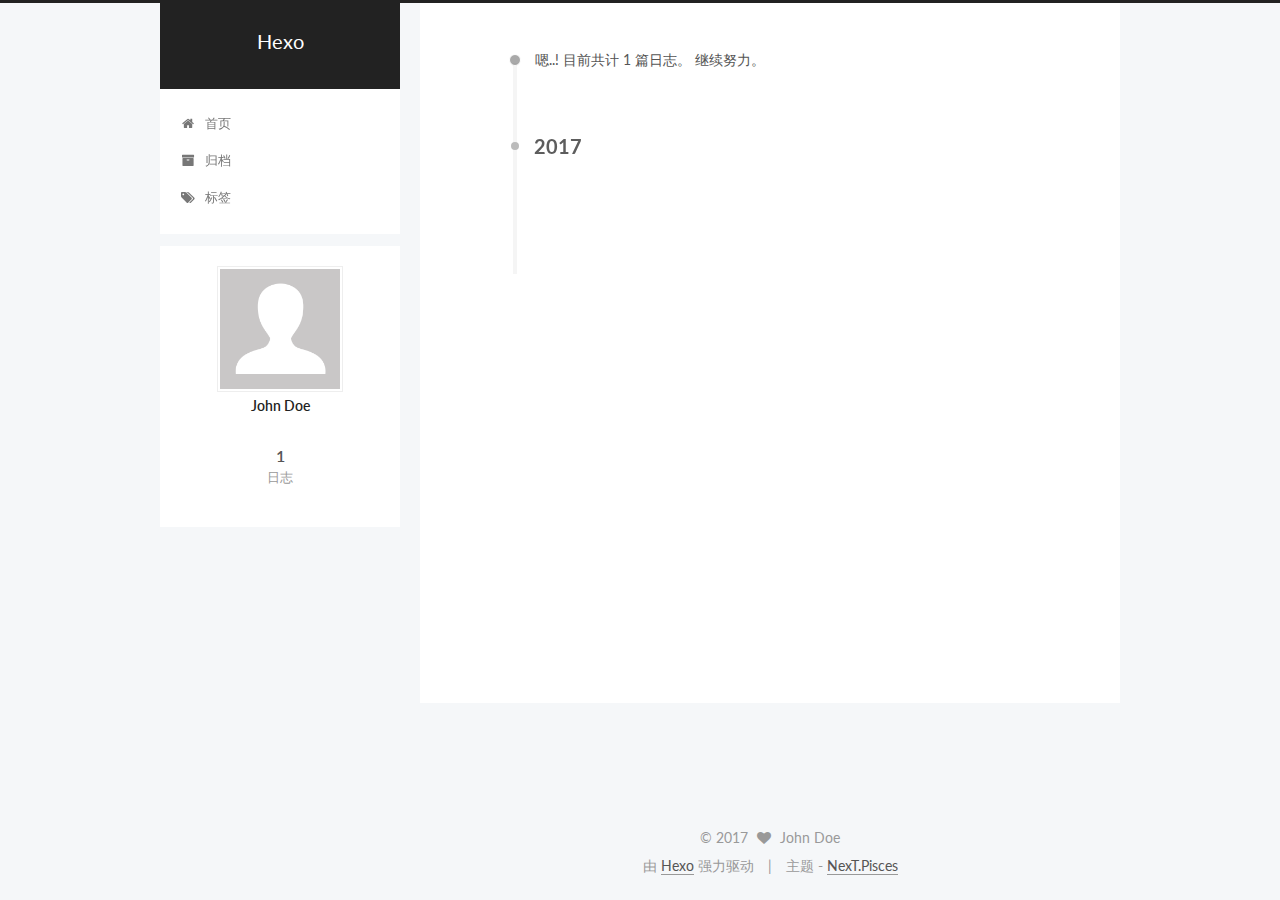
==== commit 69a36ea6: "Site updated: 2017-03-14 15:19:16" ====
--- a/archives/index.html
+++ b/archives/index.html
@@ -244,7 +244,7 @@
       
         
       
-      嗯..! 目前共计 2 篇日志。 继续努力。
+      嗯..! 目前共计 1 篇日志。 继续努力。
     </span>
 
     
@@ -279,43 +279,6 @@
       <div class="post-meta">
         <time class="post-time" itemprop="dateCreated"
               datetime="2017-03-14T13:53:15+08:00"
-              content="2017-03-14" >
-          03-14
-        </time>
-      </div>
-
-    </header>
-  </article>
-
-
-
-    
-
-      
-      
-      
-
-      
-      
-
-      
-
-  <article class="post post-type-normal" itemscope itemtype="http://schema.org/Article">
-    <header class="post-header">
-
-      <h1 class="post-title">
-        
-            <a class="post-title-link" href="/2017/03/14/hello-world/" itemprop="url">
-              
-                <span itemprop="name">Hello World</span>
-              
-            </a>
-        
-      </h1>
-
-      <div class="post-meta">
-        <time class="post-time" itemprop="dateCreated"
-              datetime="2017-03-14T08:54:16+08:00"
               content="2017-03-14" >
           03-14
         </time>
@@ -374,7 +337,7 @@
           
             <div class="site-state-item site-state-posts">
               <a href="/archives">
-                <span class="site-state-item-count">2</span>
+                <span class="site-state-item-count">1</span>
                 <span class="site-state-item-name">日志</span>
               </a>
             </div>
--- a/css/main.css
+++ b/css/main.css
@@ -1685,7 +1685,7 @@
   width: 4px;
   height: 4px;
   border-radius: 50%;
-  background: #f4d74b;
+  background: #c2dee4;
 }
 .links-of-blogroll {
   font-size: 13px;
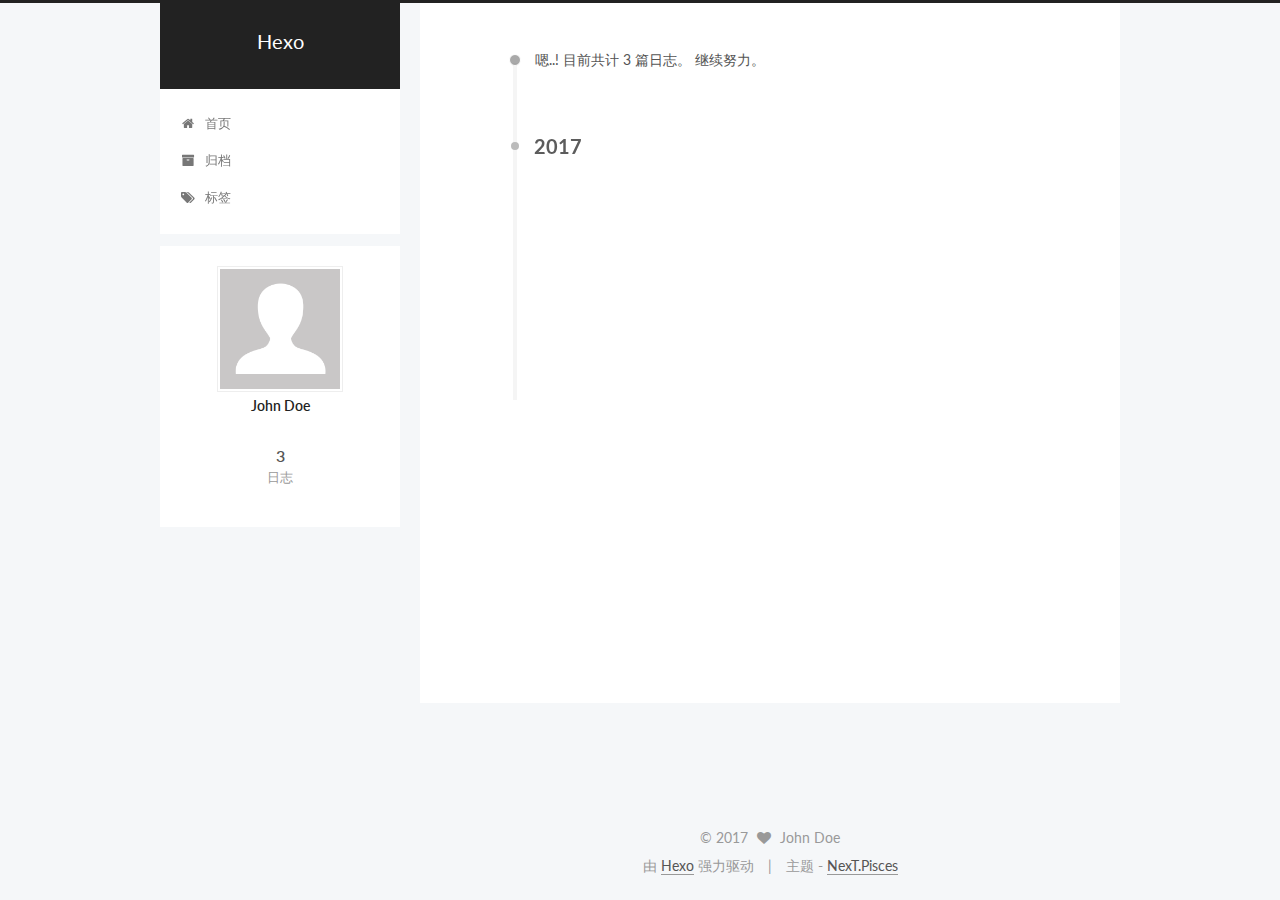
==== commit e2fbbcd4: "Site updated: 2017-03-19 19:48:24" ====
--- a/archives/index.html
+++ b/archives/index.html
@@ -244,7 +244,7 @@
       
         
       
-      嗯..! 目前共计 1 篇日志。 继续努力。
+      嗯..! 目前共计 3 篇日志。 继续努力。
     </span>
 
     
@@ -258,6 +258,80 @@
         <div class="collection-title">
           <h2 class="archive-year motion-element" id="archive-year-2017">2017</h2>
         </div>
+      
+      
+
+      
+
+  <article class="post post-type-normal" itemscope itemtype="http://schema.org/Article">
+    <header class="post-header">
+
+      <h1 class="post-title">
+        
+            <a class="post-title-link" href="/2017/03/14/mac下-vdi-文件-转换为-vmdk文件/" itemprop="url">
+              
+                <span itemprop="name">mac下.vdi 文件 转换为 .vmdk文件</span>
+              
+            </a>
+        
+      </h1>
+
+      <div class="post-meta">
+        <time class="post-time" itemprop="dateCreated"
+              datetime="2017-03-14T23:16:41+08:00"
+              content="2017-03-14" >
+          03-14
+        </time>
+      </div>
+
+    </header>
+  </article>
+
+
+
+    
+
+      
+      
+      
+
+      
+      
+
+      
+
+  <article class="post post-type-normal" itemscope itemtype="http://schema.org/Article">
+    <header class="post-header">
+
+      <h1 class="post-title">
+        
+            <a class="post-title-link" href="/2017/03/14/teach-yourself-computer-science/" itemprop="url">
+              
+                <span itemprop="name">自学计算机科学</span>
+              
+            </a>
+        
+      </h1>
+
+      <div class="post-meta">
+        <time class="post-time" itemprop="dateCreated"
+              datetime="2017-03-14T18:10:06+08:00"
+              content="2017-03-14" >
+          03-14
+        </time>
+      </div>
+
+    </header>
+  </article>
+
+
+
+    
+
+      
+      
+      
+
       
       
 
@@ -337,7 +411,7 @@
           
             <div class="site-state-item site-state-posts">
               <a href="/archives">
-                <span class="site-state-item-count">1</span>
+                <span class="site-state-item-count">3</span>
                 <span class="site-state-item-name">日志</span>
               </a>
             </div>
--- a/css/main.css
+++ b/css/main.css
@@ -1685,7 +1685,7 @@
   width: 4px;
   height: 4px;
   border-radius: 50%;
-  background: #c2dee4;
+  background: #53feff;
 }
 .links-of-blogroll {
   font-size: 13px;
